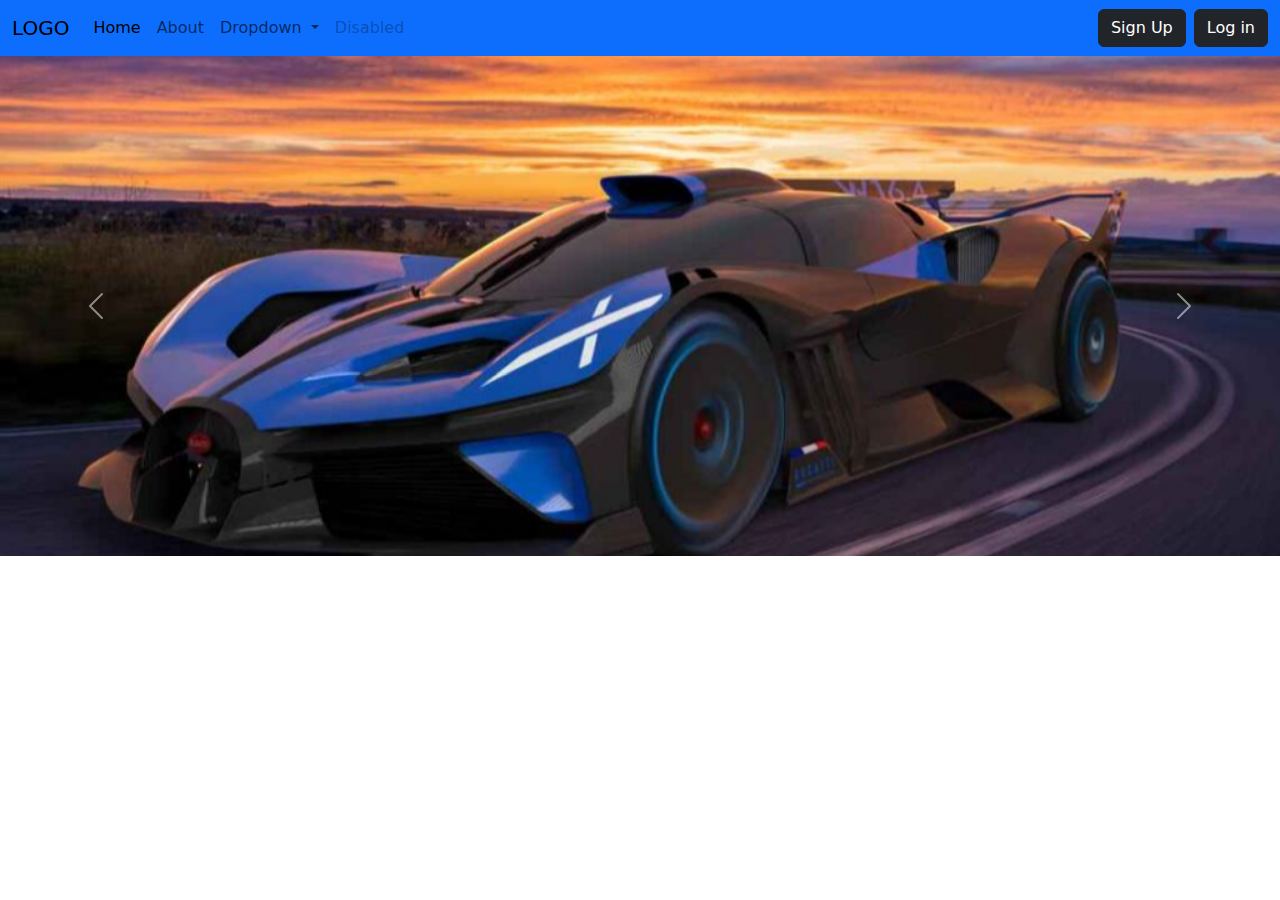
==== index.html @ 9b905d62 "MP 1" ====
<!DOCTYPE html>
<html lang="en">
  <head>
    <meta charset="utf-8" />
    <meta name="viewport" content="width=device-width, initial-scale=1" />
    <title>Bootstrap demo</title>
    <link
      href="https://cdn.jsdelivr.net/npm/bootstrap@5.3.2/dist/css/bootstrap.min.css"
      rel="stylesheet"
    />
    <style>
      #carouselExample {
        height: 500px;
        margin: auto;
      }
      .carousel-item img {
        height: 500px;
        width: 800px;
        object-fit: cover;
      }
    </style>
  </head>
  <body>
    <nav class="navbar bg-primary navbar-expand-lg">
      <div class="container-fluid">
        <a class="navbar-brand" href="#">LOGO</a>
        <button
          class="navbar-toggler"
          type="button"
          data-bs-toggle="collapse"
          data-bs-target="#navbarSupportedContent"
          aria-controls="navbarSupportedContent"
          aria-expanded="false"
          aria-label="Toggle navigation"
        >
          <span class="navbar-toggler-icon"></span>
        </button>
        <div class="collapse navbar-collapse" id="navbarSupportedContent">
          <ul class="navbar-nav me-auto mb-2 mb-lg-0">
            <li class="nav-item">
              <a class="nav-link active" aria-current="page" href="#">Home</a>
            </li>
            <li class="nav-item">
              <a class="nav-link" href="#">About</a>
            </li>
            <li class="nav-item dropdown">
              <a
                class="nav-link dropdown-toggle"
                href="#"
                role="button"
                data-bs-toggle="dropdown"
                aria-expanded="false"
              >
                Dropdown
              </a>
              <ul class="dropdown-menu">
                <li><a class="dropdown-item" href="#">Action</a></li>
                <li><a class="dropdown-item" href="#">Another action</a></li>
                <li><hr class="dropdown-divider" /></li>
                <li>
                  <a class="dropdown-item" href="#">Something else here</a>
                </li>
              </ul>
            </li>
            <li class="nav-item">
              <a class="nav-link disabled" aria-disabled="true">Disabled</a>
            </li>
          </ul>
          <form class="d-flex" role="search">
            <button class="btn btn-dark me-2" type="submit">Sign Up</button>
            <button class="btn btn-dark" type="submit">Log in</button>
          </form>
        </div>
      </div>
    </nav>
    <div
      id="carouselExampleInterval"
      class="carousel slide"
      data-bs-ride="carousel"
    >
      <div class="carousel-inner">
        <div class="carousel-item active" data-bs-interval="2000">
          <img
            src="./Bugatti-Bolide-Hypercar-resize-1024x683.jpg"
            class="d-block w-100"
            alt="..."
          />
        </div>
        <div class="carousel-item" data-bs-interval="2000">
          <img
            src="./fastest-cars-world-2021-luxe-digital@2x.jpg"
            class="d-block w-100"
            alt="..."
          />
        </div>
        <div class="carousel-item" data-bs-interval="2000">
          <img src="./car.webp" class="d-block w-100" alt="..." />
        </div>
      </div>
      <button
        class="carousel-control-prev"
        type="button"
        data-bs-target="#carouselExampleInterval"
        data-bs-slide="prev"
      >
        <span class="carousel-control-prev-icon" aria-hidden="true"></span>
        <span class="visually-hidden">Previous</span>
      </button>
      <button
        class="carousel-control-next"
        type="button"
        data-bs-target="#carouselExampleInterval"
        data-bs-slide="next"
      >
        <span class="carousel-control-next-icon" aria-hidden="true"></span>
        <span class="visually-hidden">Next</span>
      </button>
    </div>
    <script
      src="https://cdn.jsdelivr.net/npm/@popperjs/core@2.11.8/dist/umd/popper.min.js"
      integrity="sha384-I7E8VVD/ismYTF4hNIPjVp/Zjvgyol6VFvRkX/vR+Vc4jQkC+hVqc2pM8ODewa9r"
      crossorigin="anonymous"
    ></script>
    <script
      src="https://cdn.jsdelivr.net/npm/bootstrap@5.3.2/dist/js/bootstrap.min.js"
      integrity="sha384-BBtl+eGJRgqQAUMxJ7pMwbEyER4l1g+O15P+16Ep7Q9Q+zqX6gSbd85u4mG4QzX+"
      crossorigin="anonymous"
    ></script>
  </body>
</html>
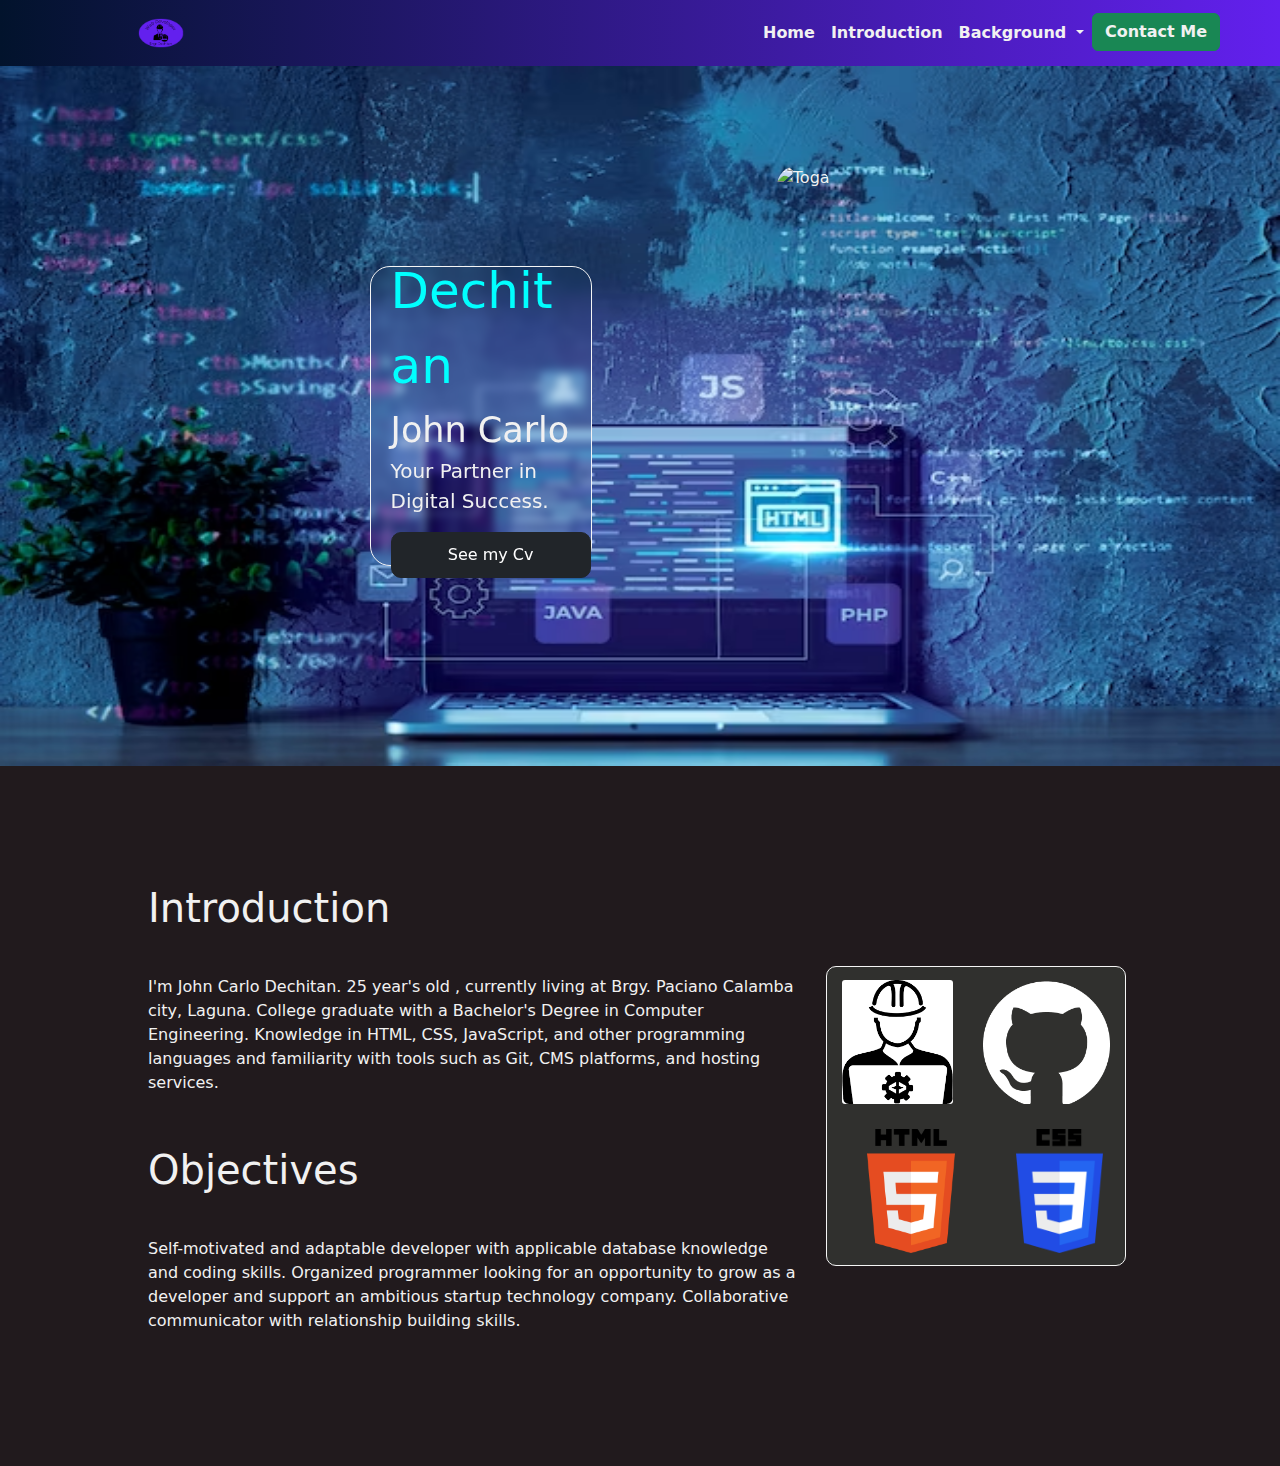
==== commit 00595398: "mp1" ====
--- a/index.html
+++ b/index.html
@@ -4,127 +4,276 @@
     <meta charset="utf-8" />
     <meta name="viewport" content="width=device-width, initial-scale=1" />
     <title>Bootstrap demo</title>
+    <link rel="stylesheet" href="./style.css" />
     <link
       href="https://cdn.jsdelivr.net/npm/bootstrap@5.3.2/dist/css/bootstrap.min.css"
       rel="stylesheet"
     />
     <style>
-      #carouselExample {
+      body {
+        color: #f1f1f1;
+        background-color: #211a1d;
+      }
+      @media (max-width: 767px) {
+        #hero {
+          height: 900px;
+        }
+        #Introduction {
+          height: 900px;
+          padding: 0;
+        }
+        .cont {
+          top: 0;
+          position: relative;
+          padding: 0;
+          height: 900px;
+        }
+      }
+    </style>
+    <!-- <style>
+      body {
+        color: #f1f1f1;
+        background-color: #211a1d;
+      }
+      .Navv {
+        position: sticky;
+        top: 0;
+        z-index: 5;
+      }
+      .navbar {
+        background-image: linear-gradient(to right, #02132c, #6320ee);
+      }
+      .navbar-brand img {
+        height: 40px;
+        padding-left: 30px;
+      }
+      .navbar-nav li a,
+      button {
+        color: #f1f1f1;
+        font-weight: 700;
+        float: right;
+        text-align: left;
+      }
+      .navbar-brand {
+        color: #f1f1f1;
+      }
+      .dropdown-menu {
+        background-image: linear-gradient(
+          to right,
+          hsl(296, 86%, 14%),
+          #6320ee
+        );
+      }
+      /* MAIN CSS */
+      .hero {
+        height: 700px;
+        background: url(./backgroundwd.png);
+        background-repeat: no-repeat;
+        background-size: 100% 100%;
+        object-fit: cover;
+        position: relative;
+        background-color: rgba(0, 0, 0, 0.6);
+        z-index: 1;
+        align-items: center;
+        display: flex;
+      }
+
+      .container {
+        position: relative;
+      }
+      .card p {
+        font-size: 20px;
+      }
+      .cardd {
+        align-items: center;
+        margin: auto;
+        position: relative;
+      }
+      .card {
+        width: 400px;
+        height: 300px;
+        margin: auto;
+        justify-content: center;
+        border: 1px solid whitesmoke;
+        backdrop-filter: blur(4px);
+        position: relative;
+        padding: 20px;
+        background-color: transparent;
+        border-radius: 20px;
+      }
+      .card #Firstname,
+      p {
+        color: #f1f1f1;
+      }
+      .card .btn {
+        width: 200px;
+        margin: auto;
+        padding: 10px 20px;
+        border-radius: 10px;
+      }
+      .gradpic {
+        margin: auto;
+        align-items: center;
+        display: flex;
+        position: relative;
+      }
+      .gradpic img {
         height: 500px;
-        margin: auto;
-      }
-      .carousel-item img {
-        height: 500px;
-        width: 800px;
-        object-fit: cover;
-      }
-    </style>
+        border-radius: 20px;
+        margin: auto;
+        width: auto;
+      }
+      #Lastname {
+        font-size: 50px;
+        color: aqua;
+      }
+      #Firstname {
+        font-size: 35px;
+      }
+      /* INTRODUCTION SECTION */
+      .Introduction {
+        padding: 50px;
+        height: 700px;
+        justify-content: center;
+        align-items: center;
+      }
+      #skillsimg img {
+        height: 128px;
+      }
+      #skillsimg {
+        display: ;
+      }
+    </style> -->
   </head>
   <body>
-    <nav class="navbar bg-primary navbar-expand-lg">
-      <div class="container-fluid">
-        <a class="navbar-brand" href="#">LOGO</a>
-        <button
-          class="navbar-toggler"
-          type="button"
-          data-bs-toggle="collapse"
-          data-bs-target="#navbarSupportedContent"
-          aria-controls="navbarSupportedContent"
-          aria-expanded="false"
-          aria-label="Toggle navigation"
-        >
-          <span class="navbar-toggler-icon"></span>
-        </button>
-        <div class="collapse navbar-collapse" id="navbarSupportedContent">
-          <ul class="navbar-nav me-auto mb-2 mb-lg-0">
-            <li class="nav-item">
-              <a class="nav-link active" aria-current="page" href="#">Home</a>
-            </li>
-            <li class="nav-item">
-              <a class="nav-link" href="#">About</a>
-            </li>
-            <li class="nav-item dropdown">
-              <a
-                class="nav-link dropdown-toggle"
-                href="#"
-                role="button"
-                data-bs-toggle="dropdown"
-                aria-expanded="false"
-              >
-                Dropdown
-              </a>
-              <ul class="dropdown-menu">
-                <li><a class="dropdown-item" href="#">Action</a></li>
-                <li><a class="dropdown-item" href="#">Another action</a></li>
-                <li><hr class="dropdown-divider" /></li>
-                <li>
-                  <a class="dropdown-item" href="#">Something else here</a>
-                </li>
-              </ul>
-            </li>
-            <li class="nav-item">
-              <a class="nav-link disabled" aria-disabled="true">Disabled</a>
-            </li>
-          </ul>
-          <form class="d-flex" role="search">
-            <button class="btn btn-dark me-2" type="submit">Sign Up</button>
-            <button class="btn btn-dark" type="submit">Log in</button>
-          </form>
+    <!-- NAVIGATION -->
+    <section class="Navv">
+      <nav class="navbar navbar-expand-lg bg-body-tertiary">
+        <div class="container-fluid">
+          <a class="navbar-brand ms-5" href="#"
+            ><img
+              class="navbar-brand ms-5"
+              src="./8JedkR-LogoMakr.png"
+              type="button"
+              href="#"
+          /></a>
+          <button
+            class="navbar-toggler"
+            type="button"
+            data-bs-toggle="collapse"
+            data-bs-target="#navbarNavDropdown"
+            aria-controls="navbarNavDropdown"
+            aria-expanded="false"
+            aria-label="Toggle navigation"
+          >
+            <span class="navbar-toggler-icon"></span>
+          </button>
+          <div class="collapse navbar-collapse" id="navbarNavDropdown">
+            <ul class="navbar-nav ms-auto me-5 fw-bolder">
+              <li class="nav-item">
+                <a class="nav-link" aria-current="page" href="#">Home</a>
+              </li>
+              <li class="nav-item">
+                <a class="nav-link" href="#Introduction">Introduction</a>
+              </li>
+              <li class="nav-item dropdown">
+                <a
+                  class="nav-link dropdown-toggle"
+                  href="#"
+                  role="button"
+                  data-bs-toggle="dropdown"
+                  aria-expanded="false"
+                >
+                  Background
+                </a>
+                <ul class="dropdown-menu">
+                  <li>
+                    <a class="dropdown-item" href="./collegebg.html"
+                      >College Background</a
+                    >
+                  </li>
+                  <li>
+                    <a class="dropdown-item" href="./workexpbg.html"
+                      >Work Experience</a
+                    >
+                  </li>
+                </ul>
+              </li>
+              <li class="nav-item">
+                <a
+                  type="button"
+                  class="btn btn-success"
+                  href="./contactss.html"
+                >
+                  Contact Me
+                </a>
+              </li>
+            </ul>
+          </div>
+        </div>
+      </nav>
+    </section>
+    <!-- MAIN HERO SECTION -->
+    <section id="hero">
+      <div class="container">
+        <div class="row">
+          <div class="cardd col-md-6 ms-auto pe-5">
+            <div class="card">
+              <span id="Lastname">Dechitan <br /></span>
+              <span id="Firstname">John Carlo</span>
+              <p>Your Partner in Digital Success.</p>
+              <button class="btn btn-dark" href="./DechitanJohnCarloResume.pdf">
+                See my Cv
+              </button>
+            </div>
+          </div>
+          <div class="col-md-6 ms-auto ps-5">
+            <div class="gradpic">
+              <img src="./grad.JPG" alt="Toga" class="img-fluid" />
+            </div>
+          </div>
         </div>
       </div>
-    </nav>
-    <div
-      id="carouselExampleInterval"
-      class="carousel slide"
-      data-bs-ride="carousel"
-    >
-      <div class="carousel-inner">
-        <div class="carousel-item active" data-bs-interval="2000">
-          <img
-            src="./Bugatti-Bolide-Hypercar-resize-1024x683.jpg"
-            class="d-block w-100"
-            alt="..."
-          />
-        </div>
-        <div class="carousel-item" data-bs-interval="2000">
-          <img
-            src="./fastest-cars-world-2021-luxe-digital@2x.jpg"
-            class="d-block w-100"
-            alt="..."
-          />
-        </div>
-        <div class="carousel-item" data-bs-interval="2000">
-          <img src="./car.webp" class="d-block w-100" alt="..." />
+    </section>
+    <!-- INTRODUCTION SECTION -->
+    <section id="Introduction">
+      <div class="cont p-5" type="container">
+        <div class="row">
+          <div class="col-md-8 d-grid align-items-center position-relative">
+            <h1 id="SPInt">Introduction</h1>
+            <p>
+              I'm John Carlo Dechitan. 25 year's old , currently living at Brgy.
+              Paciano Calamba city, Laguna. College graduate with a Bachelor's
+              Degree in Computer Engineering. Knowledge in HTML, CSS,
+              JavaScript, and other programming languages and familiarity with
+              tools such as Git, CMS platforms, and hosting services.
+            </p>
+            <h1>Objectives</h1>
+            <p>
+              Self-motivated and adaptable developer with applicable database
+              knowledge and coding skills. Organized programmer looking for an
+              opportunity to grow as a developer and support an ambitious
+              startup technology company. Collaborative communicator with
+              relationship building skills.
+            </p>
+          </div>
+          <div
+            class="col-md-4 justify-content-center d-flex align-items-center position-relative"
+          >
+            <div id="skillsbox">
+              <div id="skillsimg">
+                <img src="./engr-logo.png" alt="" />
+                <img src="./github-mark-white.png" alt="" />
+                <img src="./html-img.png" alt="" />
+                <img src="./css-logo.png" alt="" />
+              </div>
+            </div>
+          </div>
         </div>
       </div>
-      <button
-        class="carousel-control-prev"
-        type="button"
-        data-bs-target="#carouselExampleInterval"
-        data-bs-slide="prev"
-      >
-        <span class="carousel-control-prev-icon" aria-hidden="true"></span>
-        <span class="visually-hidden">Previous</span>
-      </button>
-      <button
-        class="carousel-control-next"
-        type="button"
-        data-bs-target="#carouselExampleInterval"
-        data-bs-slide="next"
-      >
-        <span class="carousel-control-next-icon" aria-hidden="true"></span>
-        <span class="visually-hidden">Next</span>
-      </button>
-    </div>
-    <script
-      src="https://cdn.jsdelivr.net/npm/@popperjs/core@2.11.8/dist/umd/popper.min.js"
-      integrity="sha384-I7E8VVD/ismYTF4hNIPjVp/Zjvgyol6VFvRkX/vR+Vc4jQkC+hVqc2pM8ODewa9r"
-      crossorigin="anonymous"
-    ></script>
-    <script
-      src="https://cdn.jsdelivr.net/npm/bootstrap@5.3.2/dist/js/bootstrap.min.js"
-      integrity="sha384-BBtl+eGJRgqQAUMxJ7pMwbEyER4l1g+O15P+16Ep7Q9Q+zqX6gSbd85u4mG4QzX+"
-      crossorigin="anonymous"
-    ></script>
+    </section>
+    <!-- SCRIPT BOOTSTRAP -->
+    <script src="https://cdn.jsdelivr.net/npm/@popperjs/core@2.11.8/dist/umd/popper.min.js"></script>
+    <script src="https://cdn.jsdelivr.net/npm/bootstrap@5.3.2/dist/js/bootstrap.min.js"></script>
   </body>
 </html>
--- a/style.css
+++ b/style.css
@@ -0,0 +1,133 @@
+.Navv {
+  position: sticky;
+  top: 0;
+  z-index: 5;
+}
+.Navv .navbar {
+  background-image: linear-gradient(to right, #02132c, #6320ee);
+}
+.Navv .navbar-brand {
+  color: #f1f1f1;
+}
+.Navv .navbar-brand img {
+  height: 40px;
+  padding-left: 30px;
+}
+.Navv .navbar-nav li a,
+.Navv button {
+  color: #f1f1f1;
+  font-weight: 700;
+  float: right;
+  text-align: left;
+}
+.Navv .dropdown-menu {
+  background-image: linear-gradient(to right, hsl(296, 86%, 14%), #6320ee);
+}
+
+#hero {
+  width: 100%;
+  background: url(./backgroundwd.png);
+  background-repeat: no-repeat;
+  background-size: 100% 100%;
+  position: relative;
+  background-color: rgba(0, 0, 0, 0.6);
+  z-index: 1;
+  align-items: center;
+  display: flex;
+}
+#hero .container {
+  position: relative;
+  top: 0;
+  height: 700px;
+  display: flex;
+  justify-content: center;
+  align-items: center;
+  margin: auto;
+}
+#hero .container .cardd {
+  align-items: center;
+  margin: auto;
+  top: 0;
+  position: relative;
+  padding: 20px;
+  display: flex;
+}
+#hero .container .cardd .card {
+  width: 400px;
+  height: 300px;
+  margin: auto;
+  justify-content: center;
+  border: 1px solid whitesmoke;
+  -webkit-backdrop-filter: blur(4px);
+          backdrop-filter: blur(4px);
+  position: relative;
+  padding: 20px;
+  background-color: transparent;
+  border-radius: 20px;
+  z-index: 1;
+}
+#hero .container .cardd .card p {
+  font-size: 20px;
+  color: #f1f1f1;
+}
+#hero .container .cardd .card .btn {
+  width: 200px;
+  margin: auto;
+  padding: 10px 20px;
+  border-radius: 10px;
+}
+#hero .container .cardd .card #Firstname {
+  font-size: 35px;
+  color: #f1f1f1;
+}
+#hero .container .cardd .card #Lastname {
+  font-size: 50px;
+  color: aqua;
+}
+#hero .container .gradpic {
+  align-items: center;
+  display: flex;
+  position: relative;
+}
+#hero .container .gradpic img {
+  height: 500px;
+  border-radius: 20px;
+  margin: auto;
+  width: auto;
+  -o-object-fit: cover;
+     object-fit: cover;
+}
+
+#Introduction {
+  padding: 100px;
+  height: 700px;
+  display: flex;
+  align-items: center;
+}
+#Introduction .row {
+  height: 500px;
+}
+#Introduction #skillsimg {
+  flex: 50%;
+  border: 1px solid whitesmoke;
+  height: 300px;
+  width: 300px;
+  display: flex;
+  flex-wrap: wrap;
+  border-radius: 10px;
+  -webkit-backdrop-filter: blur(2px);
+          backdrop-filter: blur(2px);
+  background-color: rgb(48, 48, 46);
+  transition: 1s;
+}
+#Introduction #skillsimg img {
+  height: 128px;
+  margin-top: 8px;
+  padding: 2px;
+  margin: auto;
+  border-radius: 5px;
+  position: relative;
+}
+#Introduction #skillsimg img:hover {
+  transform: scale(1.3);
+}/*# sourceMappingURL=style.css.map */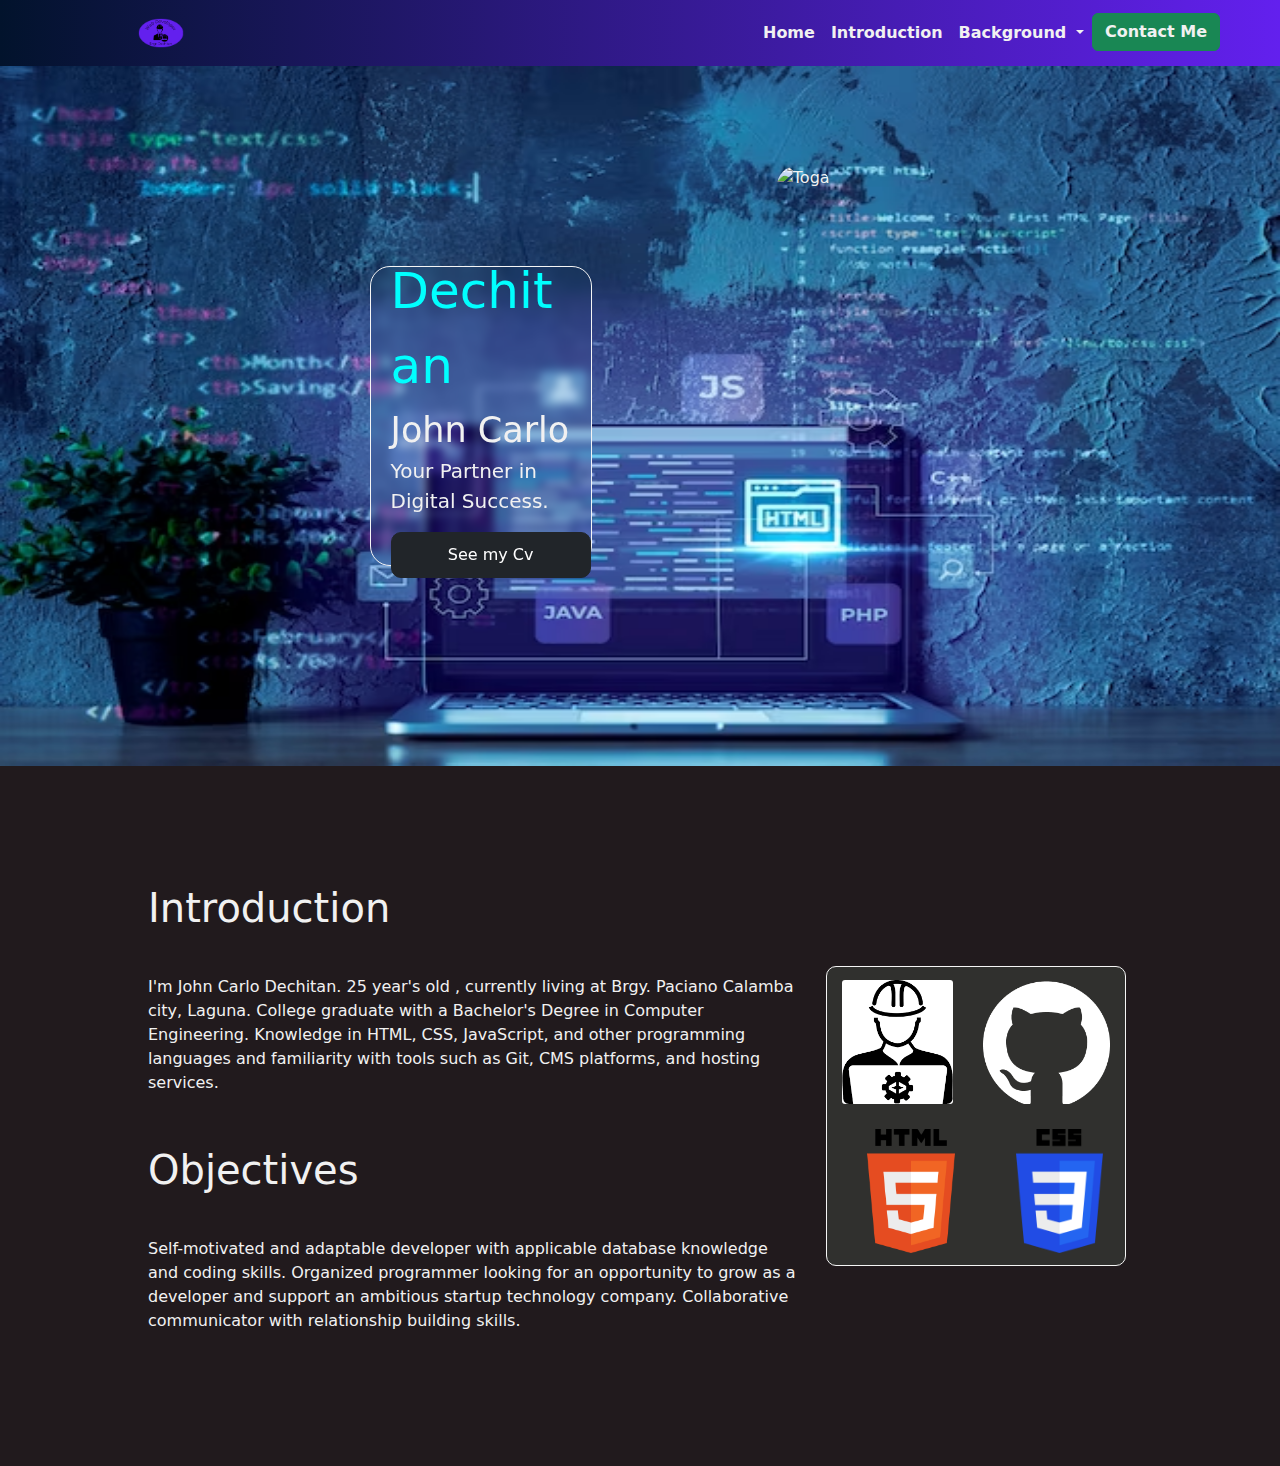
==== commit 06e127c4: "mp1" ====
--- a/index.html
+++ b/index.html
@@ -222,9 +222,13 @@
               <span id="Lastname">Dechitan <br /></span>
               <span id="Firstname">John Carlo</span>
               <p>Your Partner in Digital Success.</p>
-              <button class="btn btn-dark" href="./DechitanJohnCarloResume.pdf">
+              <a
+                class="btn btn-dark"
+                type="button"
+                href="./DechitanJohnCarloResume.pdf"
+              >
                 See my Cv
-              </button>
+              </a>
             </div>
           </div>
           <div class="col-md-6 ms-auto ps-5">
